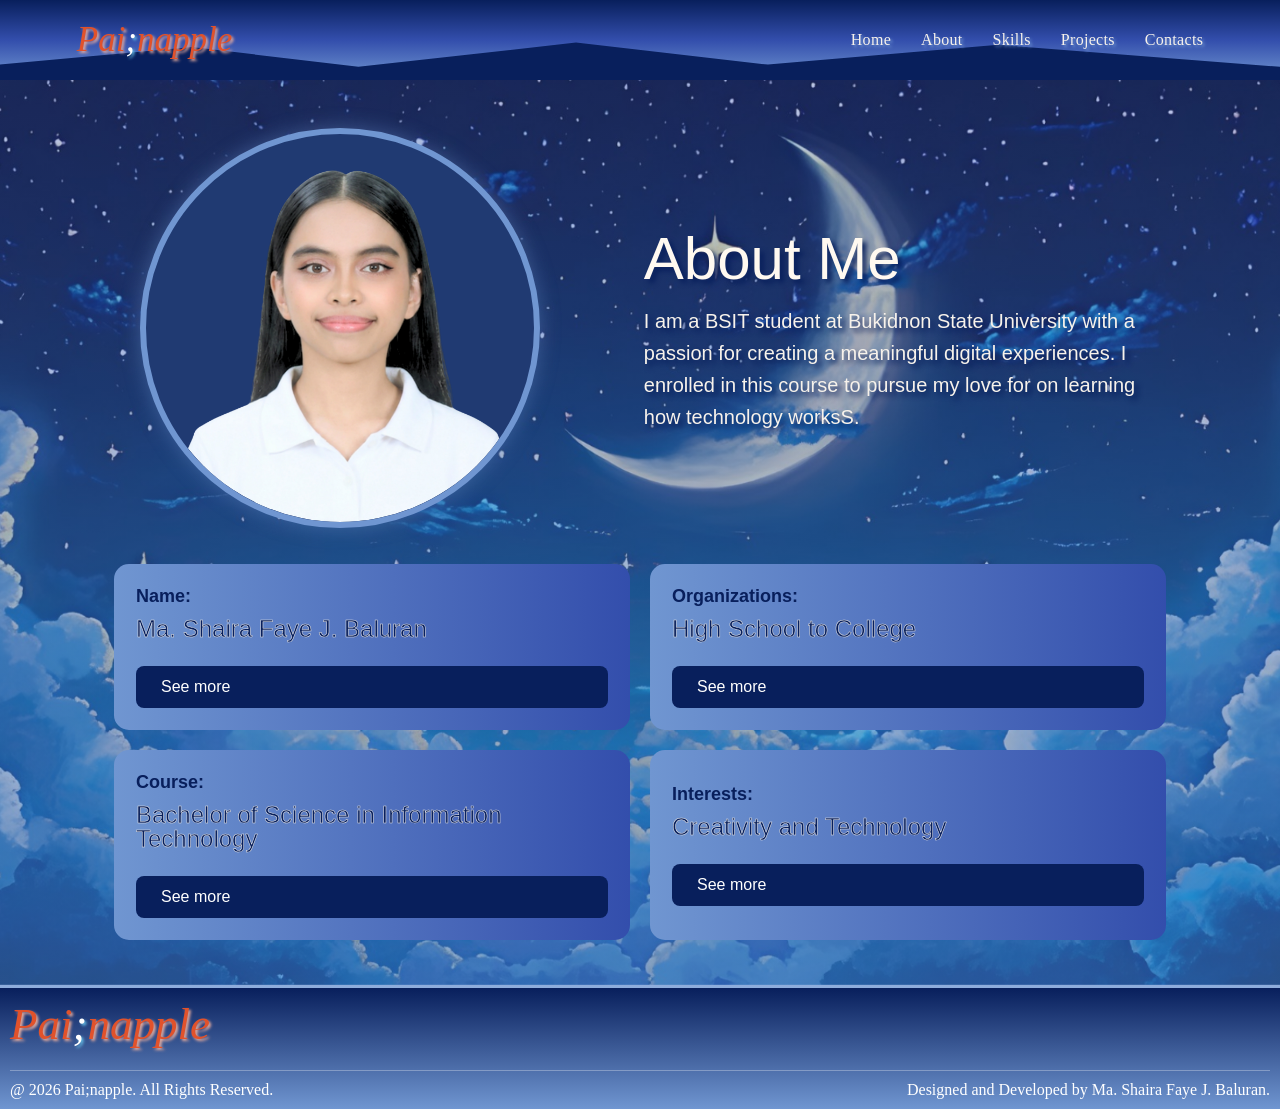
==== about.html @ 5b63d4e5 "CERTIFICATE" ====
<!DOCTYPE html>
<html lang="eng">
<head>
    <meta charset="UTF-8">
    <meta name="viewport" content="width=device-width, initial-scale=1.0">
    <title>My Portfolio</title>
    <link rel="stylesheet" href="styles.css">
    
</head>

<body class="about-page">
    <header>
        <nav class="navbar">
            <h2 class="logo">Pai<span>;</span>napple</h2>

            <ul class="navigation">
                <li><a href="index.html">Home</a></li>
                <li><a href="about.html">About</a></li>
                <li><a href="skills.html">Skills</a></li>
                <li><a href="projects.html">Projects</a></li>
                <li><a href="contact.html">Contacts</a></li>
            </ul>
        </nav>
    </header>

    <section class="aboutme">
        <div class="aboutme-picture">
            <img src="assets/about.png" alt="My 2x2" width="960" height="960">
        </div>
        <div class="aboutme-text">
            <h1>About Me</h1>
            <p class="aboutme-description">
                I am a BSIT student at Bukidnon State University with a
                passion for creating a meaningful digital experiences. I enrolled in
                this course to pursue my love for on learning how technology worksS.
            </p>
        </div>
        <div class="aboutme-cards">
            <div class="info-card">
                <h3>Name:</h3>
                <p>Ma. Shaira Faye J. Baluran</p>

                <a href="#name" class="namepop">
                    See more
                </a>
            </div>

            <div class="info-card">
                <h3>Organizations:</h3>
                <p>High School to College</p>

                <a href="#org" class="orgpop">
                    See more
                </a>
            </div>

            <div class="info-card">
                <h3>Course:</h3>
                <p>Bachelor of Science in Information Technology</p>

                <a href="#course" class="coursepop">
                    See more
                </a>
            </div>

            <div class="info-card">
                <h3>Interests:</h3>
                <p>Creativity and Technology</p>

                <a href="#cisco" class="ciscopop">
                    See more
                </a>

            </div>
        </div>
    </section>

    <div id="name" class="namepop-overlay">
        <div class="namepop-content">
            <a href="#" class="close">&times;</a>

            <div class="paper1">
                <img src="assets\dewey1.jpg" alt="Certificate 1">
            </div>

            <div class="paper2">
                <img src="assets/dewey2.jpg" alt="Certificate 2">
            </div>

            <div class="paper3">
                <img src="assets\thorndike1.jpg" alt="Certificate 3">
            </div>

            <div class="paper4">
                <img src="assets\thorndike2.jpg" alt="Certificate 4">
            </div>

            <div class="paper5">
                <img src="assets\thorndike3.jpg" alt="Certificate 5">
            </div>

            <div class="paper6">
                <img src="assets\thorndike4.jpg" alt="Certificate 6">
            </div>

            <div class="paper7">
                <img src="assets\research.jpg" alt="Certificate 7">
            </div>

            <div class="paper8">
                <img src="assets\dxmb.jpg" alt="Certificate 8">
            </div>

        </div>
    </div>

    <div id="org" class="orgpop-overlay">
        <div class="orgpop-content">
            <a href="#" class="close">&times;</a>
            <h2>Organizations</h2>

            <div class="org1">
                <img src="assets/" alt="Computer Society" width="1920px" height="1080px">
            </div>

            <div class="org2">
                <img src="assets/" alt="Humanista" width="1920px" height="1080px">
            </div>
        </div>
    </div>

    <div id="course" class="coursepop-overlay">
        <div class="coursepop-content">
            <a href="#" class="close">&times;</a>
            <h2>Education</h2>

            <div class="shs">
                <img src="assets/" alt="Senior High School" width="1920px" height="1080px">
            </div>

            <div class="jhs">
                <img src="assets/" alt="Junior High School" width="1920px" height="1080px">
            </div>

            <div class="elem">
                <img src="assets/" alt="Elementary" width="1920px" height="1080px">
            </div>
        </div>
    </div>

    <div id="cisco" class="ciscopop-overlay">
        <div class="ciscopop-content">
            <a href="#" class="close">&times;</a>
            <h1>Badges</h1>

            <div class="HTML">
                <h2>HTML CISCO Badge</h2>
                <img src="assets/HTML Badge.png" alt="HTML Badge">
            </div>

            <div class="CSS">
                <h2>CSS CISCO Badge</h2>
                <img src="assets/CSS Badge.png" alt="CSS Badge">
            </div>
        </div>
    </div>

    <footer>
        <div class="footer-main">
            <div class="footer-brand">
                <h2 class="footer-logo">Pai<span>;</span>napple</h2>
            </div>
        </div>

        <div class="footer-bottom">
            <p>@ 2026 Pai;napple. All Rights Reserved.</p>
            <p>Designed and Developed by Ma. Shaira Faye J. Baluran.</p>
        </div>
    </footer>

</body>
</html>
---- styles.css ----
* {
    margin: 0;
    padding: 0;
    box-sizing: border-box;
    scroll-behavior: smooth;
}

:root {
    --planetary: #334eac;
    --universe: #7096d1;
    --milky-way: #fff9f0;
    --venus: #bad6eb;
    --meteor: #f7f2eb;
    --galaxy: #081f5c;
    --sky: #d0e3ff;
}

body {
    font-family: Impact, 'Arial Narrow Bold';
    background-image:
        linear-gradient(
            to bottom, 
            rgba(51, 78, 172, 0.3),
            rgba(58, 113, 195, 0.603)
        ),
        url("assets/bg.png");
    
    background-size: cover;
    background-position: center;
    background-repeat: no-repeat;
    min-height: max-content;
    animation: fadeIn 0.6s ease-in-out;
}

header {
    position: relative;
    overflow: hidden;
    padding: 20px 6%;

    background: linear-gradient(
        to bottom,
        var(--galaxy),
        var(--planetary),
        var(--universe)
    );
}

header::before {
    content: "";
    position: absolute;
    bottom: 0;
    left: 0;
    width: 100%;
    height: 55%;

    background: var(--galaxy);

    clip-path: polygon(
        0% 65%,
        15% 25%,
        28% 70%,
        45% 15%,
        60% 65%,
        78% 20%,
        100% 70%,
        100% 100%,
        0% 100%
    );
}

.navbar {
    display: flex;
    justify-content: space-between;
    align-items: center;
    color: var(--universe);
    position: relative;
    z-index: 2;
}

.logo {
    font-size: 35px;
    color: #e1522b;
    text-shadow: 2px 2px 3px #ebaf9f;
    font-weight: normal;
    font-style: oblique;
}

.logo span {
    color: white;
    text-shadow: 2px 2px 3px #64bce4;
}

.navigation {
    display: flex;
    list-style: none;
    gap: 30px;
}

.navigation a {
    text-decoration: none;
    color: var(--meteor);
    font-size: 16px;
    transition: 0.3s;
    position: relative;
    text-decoration: none;
    transition: color 0.3s ease;
    letter-spacing: 0.3px;
    text-shadow: 2px 2px 3px var(--universe);
}

.navigation a::after {
    content: "";
    position: absolute;
    width: 0;
    height: 2px;
    background-color: var(--venus);
    left: 50%;
    bottom: -5px;
    transition: all 0.3s ease;
    transform: translateX(-50%);
}

.navigation a:hover::after,
.navigation a:focus-visible::after {
    width: 100%;
}

.navigation a:hover,
.navigation a:focus-visible {
    color: #92bdf5;
}

.balay {
    min-height: 85vh;
    padding: 80px 10%;
    padding-top: 55px;
    display: flex;
    align-items: center;
    justify-self: center;
    gap: 50px;
}

.balay-content {
    max-width: 600px;

}

.annyeong,
.section-heading p {
    color: var(--meteor);
    -webkit-text-stroke: 0.5px var(--galaxy);
    letter-spacing: 3px;
    font-size: 20px;
    font-weight: normal;
    margin-bottom: 10px;
}

.balay h1 {
    font-size: clamp(4.0625rem, 30vw, 7.5rem);
    color: var(--sky);
    line-height: 1.2;
    text-shadow: 4px 4px 5px var(--galaxy);
    font-weight: normal;
    padding: 10px;
}

.balay h3 {
    font-size: 15px;
    font-weight: normal;
    letter-spacing: 0.5px;
    margin: 10px 0;
    color: var(--meteor);
    -webkit-text-stroke: 0.5px var(--galaxy);
}

.balay-description  {
    color: var(--meteor);
    -webkit-text-stroke: 0.5px var(--galaxy);
    font-size: 15px;
    font-weight: normal;
    letter-spacing: 0.5px;
    margin: 10px 0;
    margin-bottom: 20px;
    padding-bottom: 15px;
}

.balay-switch {
    display: flex;
    gap: 15px;
    flex-wrap: wrap;
}

.tuplok, .tuplok2 {
    display: inline-block;
    padding: 13px 25px;
    border-radius: 10px;
    text-decoration: none;
    font-size: 13px;
    transition: 0.3s;
    text-align: center;
}

.tuplok {
    background: var(--galaxy);
    color: var(--meteor);
}

.tuplok:hover {
    background: var(--planetary);
    transform: translateY(-3px);
}

.tuplok2 {
    border: 1.5px solid var(--galaxy);
    color: var(--galaxy);
}

.tuplok2:hover {
    background: var(--venus);
    transform: translateY(-3px);
}

.about-page {
    background-image:
        linear-gradient(
            to bottom, 
            rgba(51, 78, 172, 0.3),
            rgba(58, 113, 195, 0.603)
        ),
        url("assets/about_bg.png");
    
    background-size: cover;
    background-position: center;
    background-repeat: no-repeat;
    min-height: max-content;

}

.aboutme {
    max-width: 1100px;
    margin: 0 auto;
    padding: 48px 24px;
    font-family: Impact, sans-serif;
    display: grid;
    grid-template-columns: minmax(220px, 0.9fr) minmax(0, 1.1fr);
    grid-template-areas:
        "picture text"
        "cards cards";
    column-gap: 48px;
    row-gap: 16px;
    align-items: center;

}

.aboutme-cards {
    grid-area: cards;
    width: 100%;
    margin-top: 20px;
    display: grid;
    grid-template-columns: repeat(2, minmax(0, 1fr));
    gap: 20px;
}

.aboutme-text {
    grid-area: text;
}

.aboutme-picture {
    grid-area: picture;
    justify-self: center;
    width: 100%;
    max-width: 400px;
    aspect-ratio: 1;
    border-radius: 50%;
    overflow: hidden;
    border: 6px solid #7096D1;
    box-shadow: 0 0 20px rgba(112, 150, 209, 0.4);
    background-color: #203a72;
}

.aboutme-picture img {
    width: 100%;
    height: 100%;
    object-fit: cover;
    border-radius: 50%;
}

.aboutme h1 {
    font-size: 60px;
    text-shadow: 4px 4px 5px var(--galaxy);
    color: var(--milky-way);
    margin: 0 0 12px;
    text-align: left;
    font-weight: normal;
    padding-left: 30px;
}

.aboutme-description {
    font-size: 20px;
    color: var(--meteor);
    max-width: 600px;
    line-height: 1.6;
    text-align: left;
    font-weight: lighter;
    text-shadow: 4px 4px 5px var(--galaxy);
    padding-left: 30px;
}

.info-card {
    min-height: 110px;
    padding: 22px;

    background-image: linear-gradient(to right, #7096d1, #334eac);
    border-radius: 15px;

    display: flex;
    flex-direction: column;
    justify-content: center;
    gap: 10px;

    opacity: 0;
    animation: cardAppear 0.8s ease forwards;

    transition: transform 0.3s ease,
                box-shadow 0.3s ease,
                background 0.3s ease;
}

.info-card h3 {
    font-size: 18px;
    color: #081F5C;
    margin: 0;
}

.info-card p {
    font-size: 24px;
    color: var(--galaxy);
    -webkit-text-stroke: 0.5px var(--meteor);
    margin: 0;
    line-height: 24px;
    padding-bottom: 15px;
    font-weight: normal;
}

.namepop {
    display: inline-block;
    padding: 12px 25px;

    background-color: var(--galaxy);
    color: white;

    text-decoration: none;
    border-radius: 8px;

    transition: 0.3s ease-in;
}

.namepop:hover {
    transform: translateY(-8px);
    background: #BAD6EB;
    box-shadow: 0 12px 25px rgba(8, 31, 92, 0.2);
    border: 1.5px solid var(--galaxy);
    color: var(--galaxy);
}

.namepop-overlay {
    position: fixed;
    inset: 0;
    padding: 24px;
    background: rgba(8, 31, 92, 0.75);

    display: flex;
    justify-content: center;
    align-items: center;

    opacity: 0;
    visibility: hidden;

    transition: 0.3s ease;

    z-index: 999;
}

.namepop-overlay:target {
    opacity: 1;
    visibility: visible;
}

.namepop-content {
    position: relative;

    background-color: var(--sky);
    width: 100%;
    max-width: 800px;
    max-height: 90vh;
    padding: 64px 32px 32px;
    overflow-y: auto;
    border-radius: 15px;

    transform: translateY(30px);
    transition: 0.3s ease;
}

.namepop-content img {
    display: block;
    max-width: 50%;
    height: auto;
    margin: 16px auto;
    padding: 20px;
}

.namepop-overlay:target .namepop-content {
    transform: translateY(0);
}

.close {
    position: absolute;

    top: 10px;
    right: 18px;

    font-size: 30px;

    color: #081F5C;
    text-decoration: none;
}

.orgpop {
    display: inline-block;
    padding: 12px 25px;

    background-color: var(--galaxy);
    color: white;

    text-decoration: none;
    border-radius: 8px;

    transition: 0.3s ease-in;
}

.orgpop:hover {
    transform: translateY(-8px);
    background: #BAD6EB;
    box-shadow: 0 12px 25px rgba(8, 31, 92, 0.2);
    border: 1.5px solid var(--galaxy);
    color: var(--galaxy);
}

.orgpop-overlay {
    position: fixed;
    inset: 0;
    padding: 24px;
    background: rgba(8, 31, 92, 0.75);

    display: flex;
    justify-content: center;
    align-items: center;

    opacity: 0;
    visibility: hidden;

    transition: 0.3s ease;

    z-index: 999;
}

.orgpop-overlay:target {
    opacity: 1;
    visibility: visible;
}

.orgpop-content {
    position: relative;

    background-color: var(--sky);
    width: 100%;
    max-width: 800px;
    max-height: 90vh;
    padding: 64px 32px 32px;
    overflow-y: auto;
    border-radius: 15px;

    transform: translateY(30px);
    transition: 0.3s ease;
}

.orgpop-content img {
    display: block;
    max-width: 100%;
    height: auto;
    margin: 16px auto;
}

.orgpop-overlay:target .orgpop-content {
    transform: translateY(0);
}

.coursepop {
    display: inline-block;
    padding: 12px 25px;

    background-color: var(--galaxy);
    color: white;

    text-decoration: none;
    border-radius: 8px;

    transition: 0.3s ease-in;
}

.coursepop:hover {
    transform: translateY(-8px);
    background: #BAD6EB;
    box-shadow: 0 12px 25px rgba(8, 31, 92, 0.2);
    border: 1.5px solid var(--galaxy);
    color: var(--galaxy);
}

.coursepop-overlay {
    position: fixed;
    inset: 0;
    padding: 24px;
    background: rgba(8, 31, 92, 0.75);

    display: flex;
    justify-content: center;
    align-items: center;

    opacity: 0;
    visibility: hidden;

    transition: 0.3s ease;

    z-index: 999;
}

.coursepop-overlay:target {
    opacity: 1;
    visibility: visible;
}

.coursepop-content {
    position: relative;

    background-color: var(--sky);
    width: 100%;
    max-width: 800px;
    max-height: 90vh;
    padding: 64px 32px 32px;
    overflow-y: auto;
    border-radius: 15px;

    transform: translateY(30px);
    transition: 0.3s ease;
}

.coursepop-content img {
    display: block;
    max-width: 100%;
    height: auto;
    margin: 16px auto;
}

.coursepop-overlay:target .coursepop-content {
    transform: translateY(0);
}

.ciscopop {
    display: inline-block;
    padding: 12px 25px;

    background-color: var(--galaxy);
    color: white;

    text-decoration: none;
    border-radius: 8px;

    transition: 0.3s ease-in;
}

.ciscopop-content h1{
    padding-bottom: 20px;
}

.ciscopop:hover {
    transform: translateY(-8px);
    background: #BAD6EB;
    box-shadow: 0 12px 25px rgba(8, 31, 92, 0.2);
    border: 1.5px solid var(--galaxy);
    color: var(--galaxy);
}

.ciscopop-overlay {
    position: fixed;
    inset: 0;
    padding: 24px;
    background: rgba(8, 31, 92, 0.75);

    display: flex;
    justify-content: center;
    align-items: center;

    opacity: 0;
    visibility: hidden;

    transition: 0.3s ease;

    z-index: 999;
}

.ciscopop-overlay:target {
    opacity: 1;
    visibility: visible;
}

.ciscopop-content {
    position: relative;

    background-color: var(--sky);
    width: 100%;
    max-width: 800px;
    max-height: 90vh;
    padding: 64px 32px 32px;
    overflow-y: auto;
    border-radius: 15px;

    transform: translateY(30px);
    transition: 0.3s ease;
}

.ciscopop-content img {
    display: block;
    max-width: 50%;
    height: auto;
    margin: 16px auto;
    padding: 20px;
}

.ciscopop-overlay:target .ciscopop-content {
    transform: translateY(0);
}

.skill-page {
    background-image: linear-gradient(to bottom, #081f5c , #7096d1);
}

.skills {
    max-width: 1100px;
    margin: 0 auto;
    padding: 48px 24px;
    font-family: Impact, sans-serif;
    column-gap: 48px;
    row-gap: 16px;
    align-items: center;
}

footer {
    background: linear-gradient(to bottom, #081f5c, #7096d1);
    color: white;
    padding: 10px 10px;
}

.footer-main {
    display: grid;
    grid-template-columns: 2fr 1fr;
    gap: 40px;
}

.footer-logo {
    font-size: 45px;
    color: #e1522b;
    text-shadow: 2px 2px 3px #ebaf9f;
    font-weight: lighter;
    font-style: oblique;
    justify-content: space-between;
}

.footer-logo span {
    color: white;
    text-shadow: 2px 2px 3px #64bce4;
}

.footer-bottom {
    display: flex;
    justify-content: space-between;
    flex-wrap: wrap;
    gap: 10px;
    margin-top: 20px;
    padding-top: 10px;
    border-top: 1px solid rgba(255, 255, 255, 0.3);
}

.page-main {
    max-width: 1100px;
    margin: 0 auto;
    padding: 60px 24px 80px;
}

.section-heading {
    text-align: center;
    margin-bottom: 32px;
}

.section-heading p {
    color: var(--meteor);
    letter-spacing: 3px;
    font-size: 20px;
    text-transform: uppercase;
    margin-bottom: 12px;
}

.section-heading h1 {
    font-size: clamp(38px, 4vw, 64px);
    color: var(--milky-way);
    text-shadow: 4px 4px 5px var(--galaxy);
    font-weight: lighter;
}

.skills-grid,
.projects-grid,
.contact-grid {
    display: grid;
    gap: 24px;
}

.skills-grid {
    grid-template-columns: repeat(2, minmax(0, 1fr));
}

.projects-grid {
    grid-template-columns: repeat(3, minmax(0, 1fr));
}

.contact-grid {
    grid-template-columns: 0.9fr 1.1fr;
    align-items: start;
}

.skill-card,
.project-card,
.contact-card,
.contact-form {
    background: rgba(208, 227, 255, 0.9);
    border: 2px solid rgba(112, 150, 209, 0.9);
    border-radius: 18px;
    padding: 28px;
    box-shadow: 0 10px 25px rgba(8, 31, 92, 0.15);
}

.skill-card h3,
.project-card h3,
.contact-card h3 {
    font-size: 24px;
    color: var(--galaxy);
    margin-bottom: 14px;
}

.skill-card ul {
    list-style: disc;
    padding-left: 20px;
    color: #213d73;
    line-height: 1.8;
}

.project-tag {
    display: inline-block;
    background: var(--galaxy);
    color: var(--meteor);
    padding: 8px 12px;
    border-radius: 999px;
    font-size: 12px;
    margin-bottom: 14px;
    letter-spacing: 0.8px;
}

.project-card p,
.contact-card p {
    color: #203a72;
    line-height: 1.7;
}

.contact-form {
    display: flex;
    flex-direction: column;
    gap: 18px;
}

.contact-form label {
    display: flex;
    flex-direction: column;
    gap: 8px;
    color: var(--galaxy);
    font-size: 15px;
}

.contact-form input,
.contact-form textarea {
    border: 1px solid rgba(8, 31, 92, 0.3);
    border-radius: 10px;
    padding: 12px 14px;
    background: #f9fbff;
    font: inherit;
    resize: vertical;
    min-height: 52px;
}

.contact-form textarea {
    min-height: 110px;
}

.contact-form button {
    border: none;
    border-radius: 10px;
    background: var(--galaxy);
    color: white;
    font: inherit;
    padding: 14px 20px;
    cursor: pointer;
    transition: 0.3s ease;
}

.contact-form button:hover {
    background: #1b2d65;
    transform: translateY(-2px);
}

.skill-page,
.project-page,
.contact-page {
    background-image:
        linear-gradient(
            to bottom, 
            rgba(51, 78, 172, 0.3),
            rgba(58, 113, 195, 0.603)
        ),
        url("assets/about_bg.png");
    
    background-size: cover;
    background-position: center;
    background-repeat: no-repeat;
    min-height: max-content;
}

@media (max-width: 900px) {
    .aboutme {
        display: flex;
        flex-direction: column;
        align-items: center;
    }

    .skills-grid,
    .projects-grid,
    .contact-grid {
        grid-template-columns: 1fr;
    }

    .contact-grid {
        align-items: stretch;
    }
    .balay {
        flex-direction: column;
        text-align: center;
    }

    .balay-switch {
        justify-content: center;
    }
}

@media (max-width: 600px) {
    header {
        padding: 18px 5%;
    }

    .navbar {
        flex-direction: column;
        gap: 15px;
    }

    .navigation {
        gap: 12px;
        flex-wrap: wrap;
        justify-content: center;
    }

    .navigation a {
        font-size: 12px;
    }

    .balay {
        padding: 60px 7%;
    }

    .aboutme {
        padding: 40px 7%;
        justify-items: center;
        text-align: center;
    }

    .aboutme-picture {
        width: min(100%, 280px);
        justify-items: center;
    }

    .aboutme h1,
    .aboutme-description {
        text-align: center;
    }

    .aboutme-cards {
        grid-template-columns: 1fr;
    }

    .footer-main {
        grid-template-columns: 1fr;
        gap: 24px;
    }

    .footer-bottom {
        flex-direction: column;
    }
}

@media (max-width: 600px) {
    .footer-main {
        grid-template-columns: 1fr;
        gap: 24px;
    }

    .footer-bottom {
        flex-direction: column;
    }
}

@keyframes cardAppear {
    from {
        opacity: 0;
        transform: translateY(30px);
    }

    to {
        opacity: 1;
        transform: translateY(0);
    }
}

@keyframes fadeIn {

    from {
        opacity: 0;
        transform: translateY(10px);
    }

    to {
        opacity: 1;
        transform: translateY(0);
    }

}
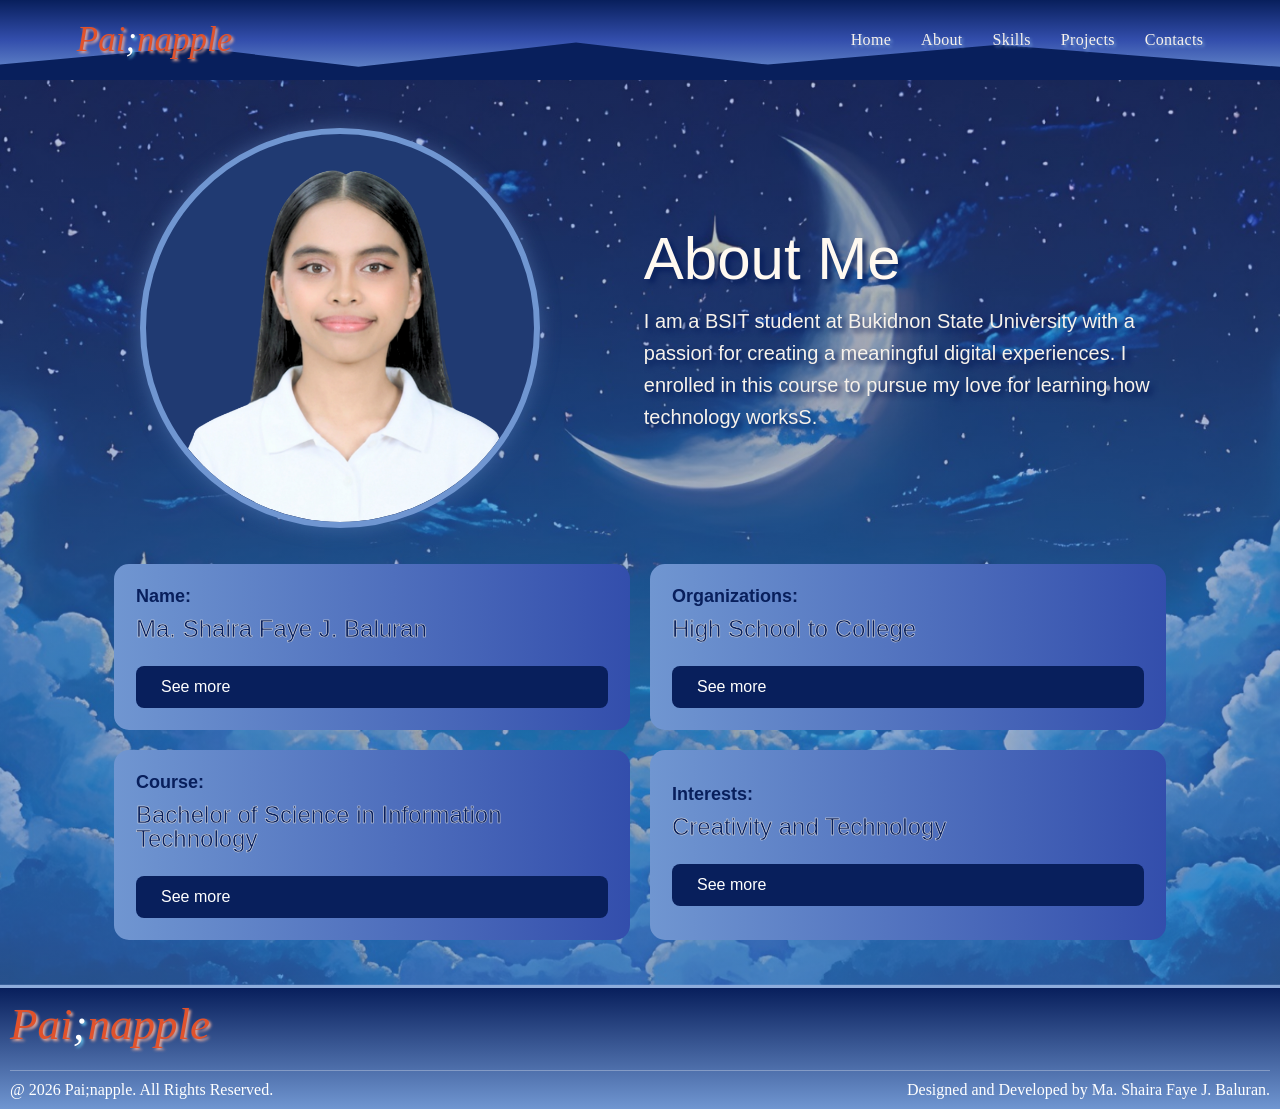
==== commit 2a9b29ac: "TEXT" ====
--- a/about.html
+++ b/about.html
@@ -32,7 +32,7 @@
             <p class="aboutme-description">
                 I am a BSIT student at Bukidnon State University with a
                 passion for creating a meaningful digital experiences. I enrolled in
-                this course to pursue my love for on learning how technology worksS.
+                this course to pursue my love for learning how technology worksS.
             </p>
         </div>
         <div class="aboutme-cards">
--- a/styles.css
+++ b/styles.css
@@ -403,8 +403,8 @@
 
 .namepop-content img {
     display: block;
-    max-width: 50%;
-    height: auto;
+    max-width: 100%;
+    max-height: 100%;
     margin: 16px auto;
     padding: 20px;
 }
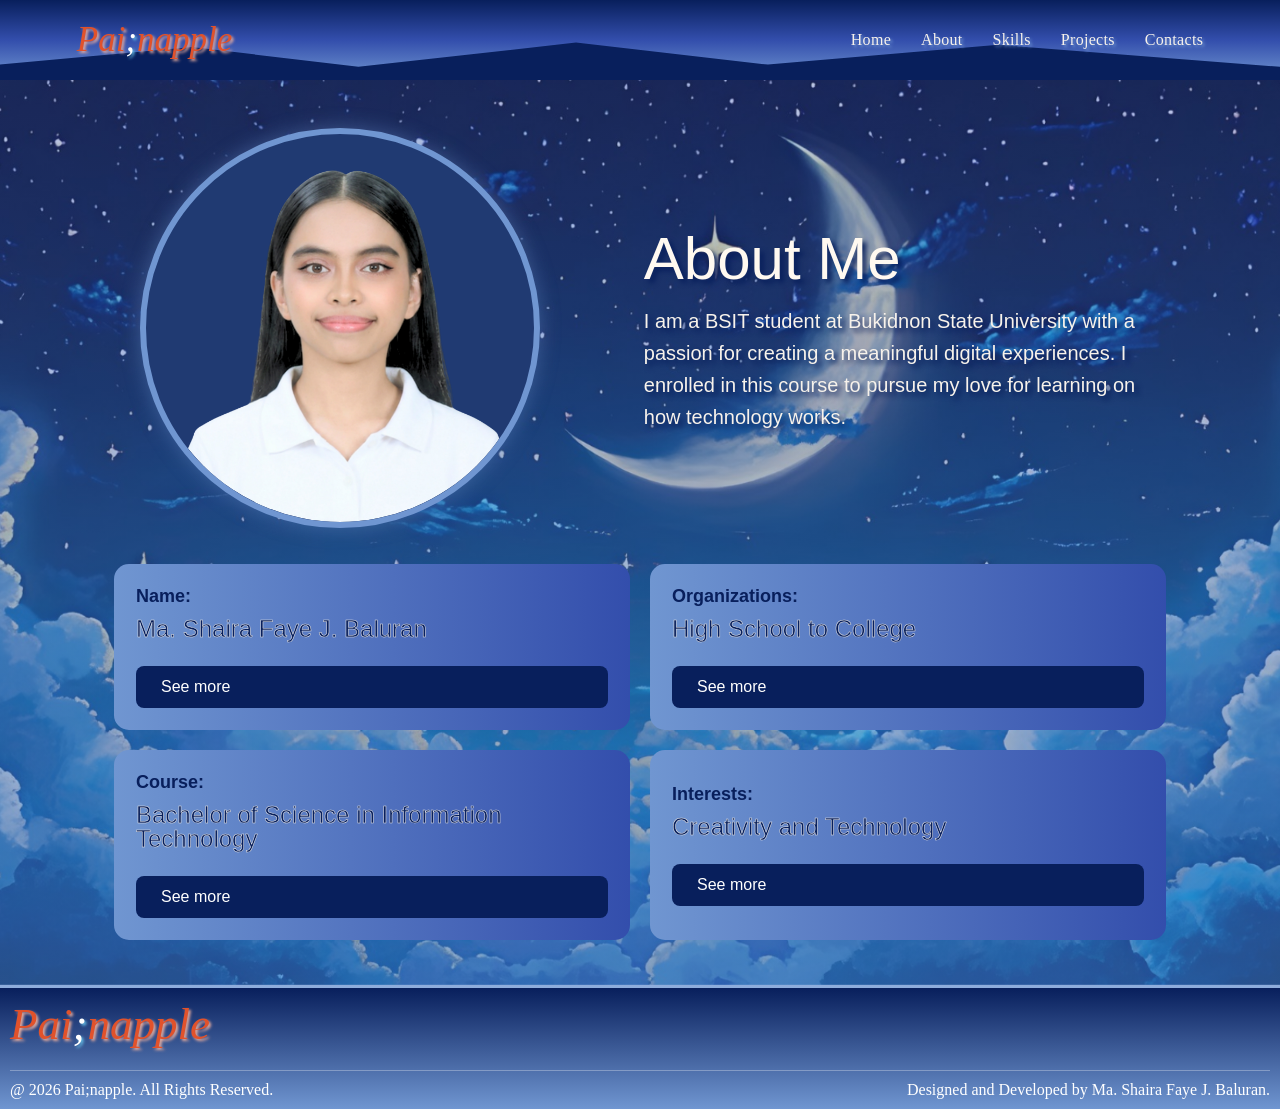
==== commit 33d1d01a: "TEXT" ====
--- a/about.html
+++ b/about.html
@@ -32,7 +32,7 @@
             <p class="aboutme-description">
                 I am a BSIT student at Bukidnon State University with a
                 passion for creating a meaningful digital experiences. I enrolled in
-                this course to pursue my love for learning how technology worksS.
+                this course to pursue my love for learning on how technology works.
             </p>
         </div>
         <div class="aboutme-cards">
